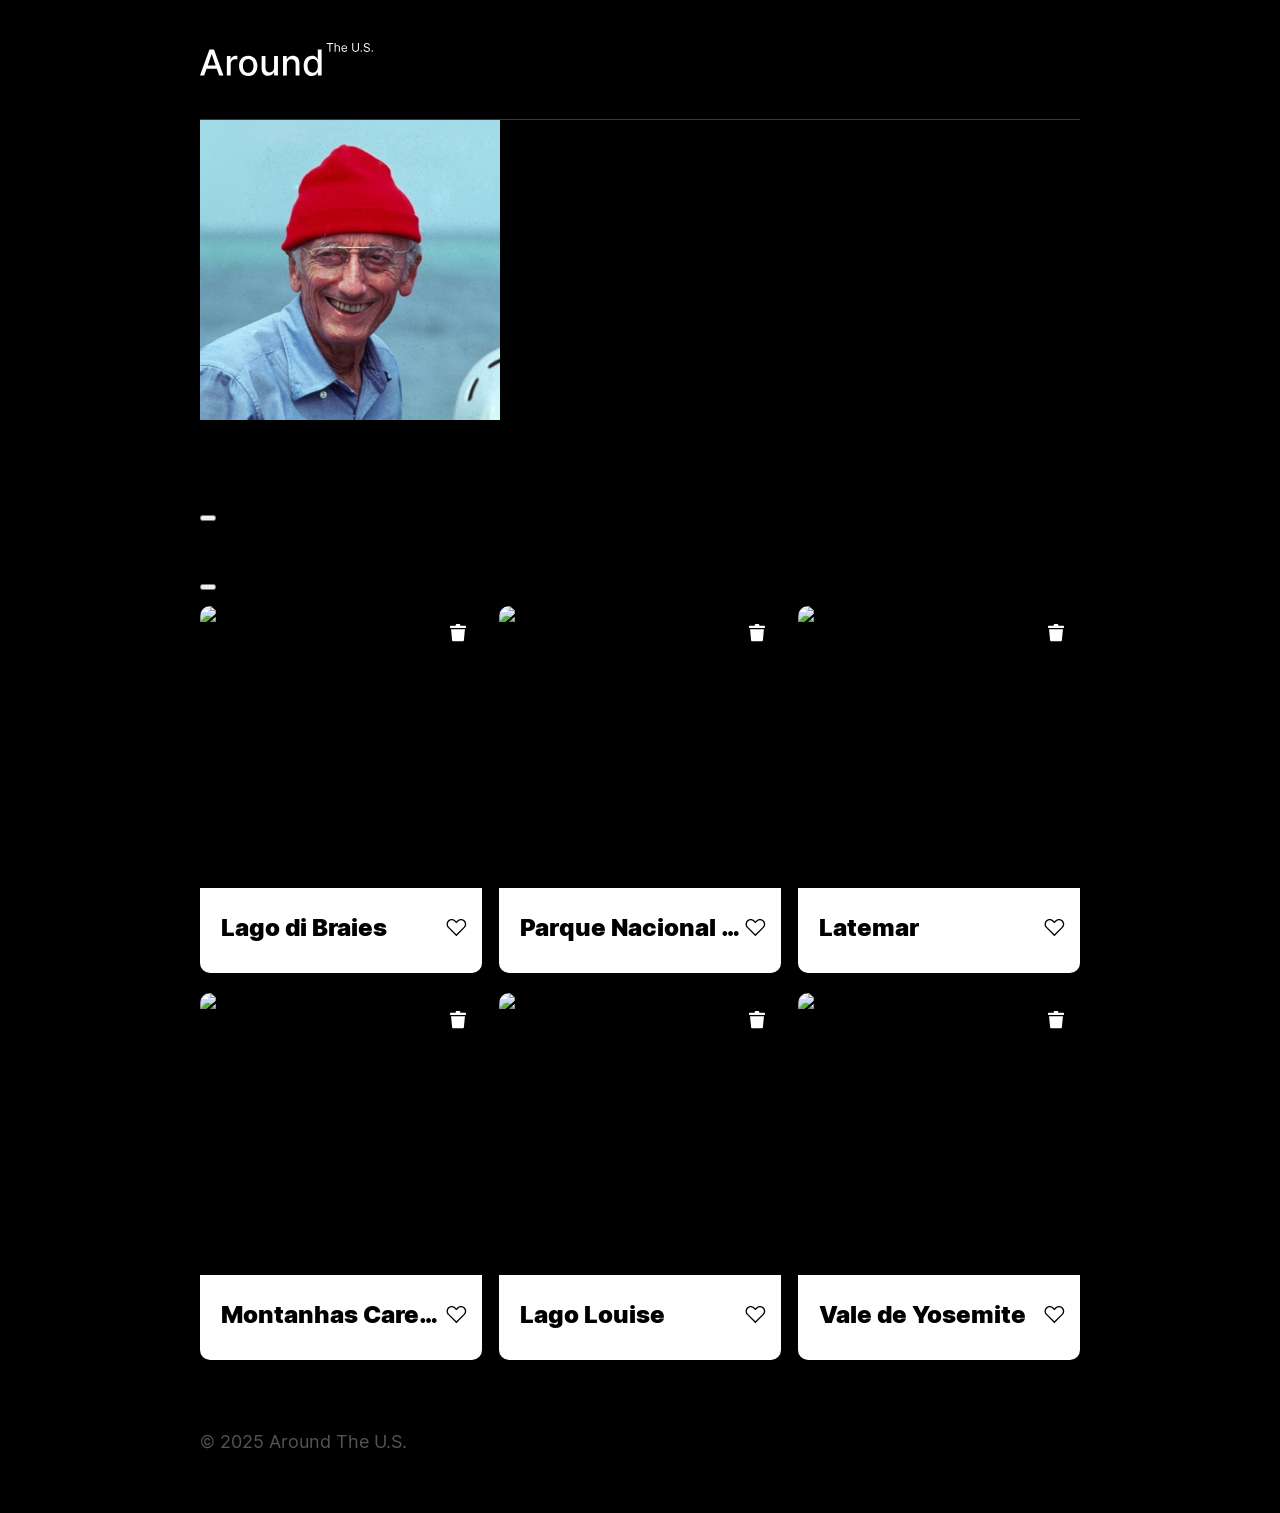
==== index.html @ f9de189d "ADD template und Function to renderCards" ====
<!DOCTYPE html>
<html lang="pt">
  <head>
    <meta charset="UTF-8" />
    <meta content="width=device-width, initial-scale=1.0" name="viewport" />
    <meta content="ie=edge" http-equiv="X-UA-Compatible" />
    <title>Around The U.S.</title>
    <link href="./pages/index.css" rel="stylesheet" />
  </head>
  <body class="page">
    <div class="page__content">
      <header class="header page__section">
        <img
          alt="Logotipo Around The U.S."
          class="logo header__logo"
          src="./images/logo.svg"
        />
      </header>
      <main class="content">
        <section class="profile page__section">
          <img class="profile__image" src="./images/avatar.jpg" alt="Avatar" />
          <div class="profile__info">
            <h1 class="profile__title">Jacques Cousteau</h1>
            <button
              aria-label="Editar perfil"
              class="profile__edit-button"
              type="button"
            ></button>
            <p class="profile__description">Explorador</p>
          </div>
          <button
            aria-label="Adicionar cartão"
            class="profile__add-button"
            type="button"
          ></button>
        </section>
        <section class="cards page__section">
          <ul class="cards__list">
            <template id="card-template">
              <li class="card">
                <img class="card__image" alt="imagem" />
                <button
                  aria-label="Excluir cartão"
                  class="card__delete-button"
                  type="button"
                ></button>
                <div class="card__description">
                  <h2 class="card__title"></h2>
                  <button
                    aria-label="Botão de curtir"
                    class="card__like-button"
                    type="button"
                  ></button>
                </div>
              </li>
            </template>
          </ul>
        </section>
      </main>
      <footer class="footer page__section">
        <p class="footer__copyright">© 2025 Around The U.S.</p>
      </footer>
      <div class="popup" id="edit-popup">
        <div class="popup__content">
          <button
            aria-label="Fechar pop-up"
            class="popup__close"
            type="button"
          ></button>
          <h3 class="popup__title">Editar perfil</h3>
          <form class="popup__form" id="edit-profile-form">
            <input
              class="popup__input popup__input_type_name"
              name="name"
              placeholder="Nome"
              type="text"
            />
            <input
              class="popup__input popup__input_type_description"
              name="description"
              placeholder="Sobre mim"
              type="text"
            />
            <button class="button popup__button" type="submit">Salvar</button>
          </form>
        </div>
      </div>
      <div class="popup" id="new-card-popup">
        <div class="popup__content">
          <button
            aria-label="Fechar pop-up"
            class="popup__close"
            type="button"
          ></button>
          <h3 class="popup__title">Novo local</h3>
          <form class="popup__form" id="new-card-form">
            <input
              class="popup__input popup__input_type_card-name"
              name="place-name"
              placeholder="Título"
              required
              type="text"
            />
            <input
              class="popup__input popup__input_type_url"
              name="link"
              placeholder="Link de Imagem"
              required
              type="url"
            />
            <button class="button popup__button" type="submit">Criar</button>
          </form>
        </div>
      </div>
      <div class="popup" id="image-popup">
        <div class="popup__content popup__content_content_image">
          <button
            aria-label="Fechar pop-up"
            class="popup__close"
            type="button"
          ></button>
          <img alt="" class="popup__image" src="#" />
          <p class="popup__caption"></p>
        </div>
      </div>
    </div>
    <script src="scripts/index.js"></script>
  </body>
</html>
---- pages/index.css ----
@import url("../vendor/normalize.css");
@import url("../vendor/fonts.css");

@import url("../blocks/page.css");
@import url("../blocks/header.css");
@import url("../blocks/content.css");
@import url("../blocks/footer.css");
@import url("../blocks/profile.css");
@import url("../blocks/cards.css");
@import url("../blocks/card.css");
@import url("../blocks/popup.css");
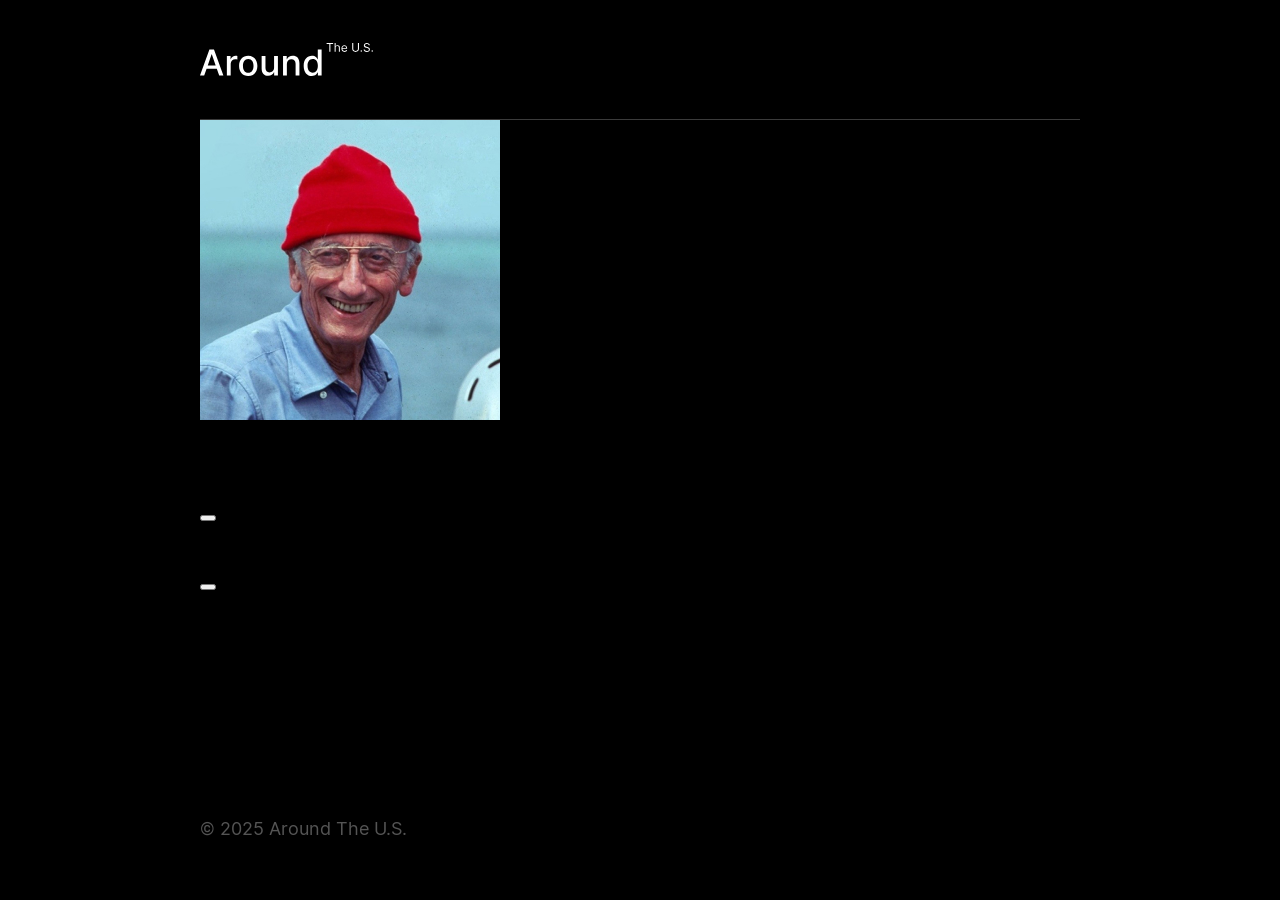
==== commit c3053440: "Refactor classes and apply OOP principles" ====
--- a/index.html
+++ b/index.html
@@ -1,4 +1,4 @@
-<!DOCTYPE html>
+<!doctype html>
 <html lang="pt">
   <head>
     <meta charset="UTF-8" />
@@ -68,19 +68,35 @@
             type="button"
           ></button>
           <h3 class="popup__title">Editar perfil</h3>
-          <form class="popup__form" id="edit-profile-form">
+          <form class="popup__form" id="edit-profile-form" novalidate>
             <input
+              id="name"
               class="popup__input popup__input_type_name"
               name="name"
               placeholder="Nome"
               type="text"
+              required
+              minlength="2"
+              maxlength="40"
             />
+            <span
+              id="name-error"
+              class="name-input-error popup__input-error"
+            ></span>
             <input
+              id="description"
               class="popup__input popup__input_type_description"
               name="description"
               placeholder="Sobre mim"
               type="text"
+              required
+              minlength="2"
+              maxlength="200"
             />
+            <span
+              id="description-error"
+              class="description-input-error popup__input-error"
+            ></span>
             <button class="button popup__button" type="submit">Salvar</button>
           </form>
         </div>
@@ -93,21 +109,34 @@
             type="button"
           ></button>
           <h3 class="popup__title">Novo local</h3>
-          <form class="popup__form" id="new-card-form">
+          <form class="popup__form" id="new-card-form" novalidate>
             <input
+              id="place-name"
               class="popup__input popup__input_type_card-name"
-              name="place-name"
+              name="name"
               placeholder="Título"
               required
+              minlength="2"
+              maxlength="30"
               type="text"
             />
+            <span
+              id="place-name-error"
+              class="place-name-input-error popup__input-error"
+            ></span>
+
             <input
+              id="link"
               class="popup__input popup__input_type_url"
               name="link"
               placeholder="Link de Imagem"
               required
               type="url"
             />
+            <span
+              id="link-error"
+              class="link-input-error popup__input-error"
+            ></span>
             <button class="button popup__button" type="submit">Criar</button>
           </form>
         </div>
@@ -124,6 +153,6 @@
         </div>
       </div>
     </div>
-    <script src="scripts/index.js"></script>
+    <script type="module" src="scripts/pages/index.js"></script>
   </body>
 </html>
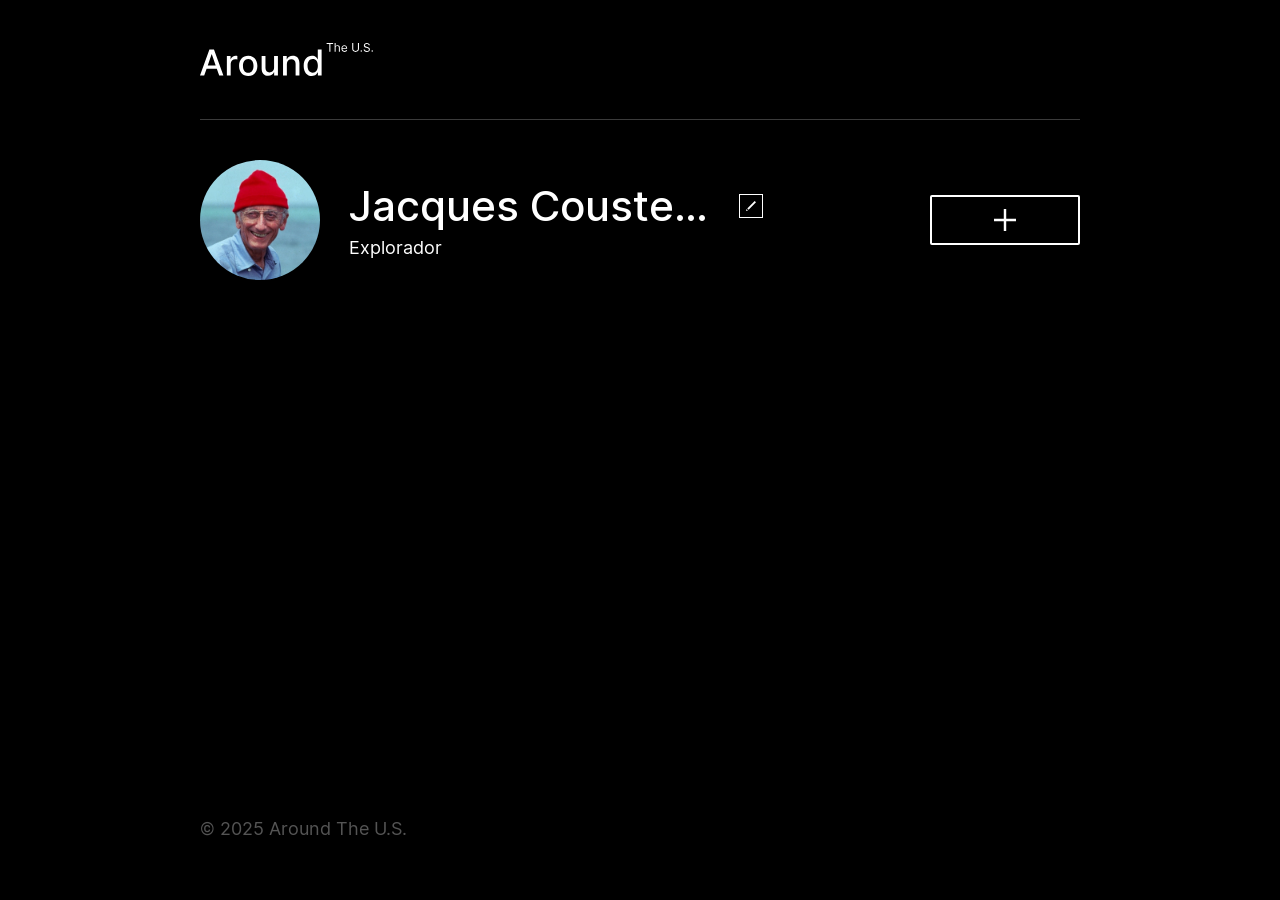
==== commit 6f6fc4bb: "Last Update Sprint 12" ====
--- a/index.html
+++ b/index.html
@@ -18,7 +18,19 @@
       </header>
       <main class="content">
         <section class="profile page__section">
-          <img class="profile__image" src="./images/avatar.jpg" alt="Avatar" />
+          <div class="profile__image-container">
+            <img
+              class="profile__image"
+              src="./images/avatar.jpg"
+              alt="Avatar"
+            />
+            <button
+              class="profile__image-edit"
+              aria-label="Editar avatar"
+              type="button"
+            ></button>
+          </div>
+
           <div class="profile__info">
             <h1 class="profile__title">Jacques Cousteau</h1>
             <button
@@ -28,6 +40,7 @@
             ></button>
             <p class="profile__description">Explorador</p>
           </div>
+
           <button
             aria-label="Adicionar cartão"
             class="profile__add-button"
@@ -152,6 +165,35 @@
           <p class="popup__caption"></p>
         </div>
       </div>
+      <div class="popup" id="delete-popup">
+        <div class="popup__content">
+          <button class="popup__close"></button>
+          <h3 class="popup__title">Tem certeza?</h3>
+          <button class="popup__button">Sim</button>
+        </div>
+      </div>
+      <div class="popup" id="edit-avatar-modal">
+        <div class="popup__content">
+          <button type="button" class="popup__close"></button>
+
+          <h3 class="popup__title">Alterar foto do perfil</h3>
+
+          <form class="popup__form" id="edit-avatar-form" name="avatar">
+            <input
+              id="avatar"
+              type="url"
+              name="avatar"
+              class="popup__input"
+              placeholder="Link da imagem"
+              required
+            />
+
+            <span id="avatar-error" class="popup__input-error"></span>
+
+            <button type="submit" class="button popup__button">Salvar</button>
+          </form>
+        </div>
+      </div>
     </div>
     <script type="module" src="scripts/pages/index.js"></script>
   </body>
